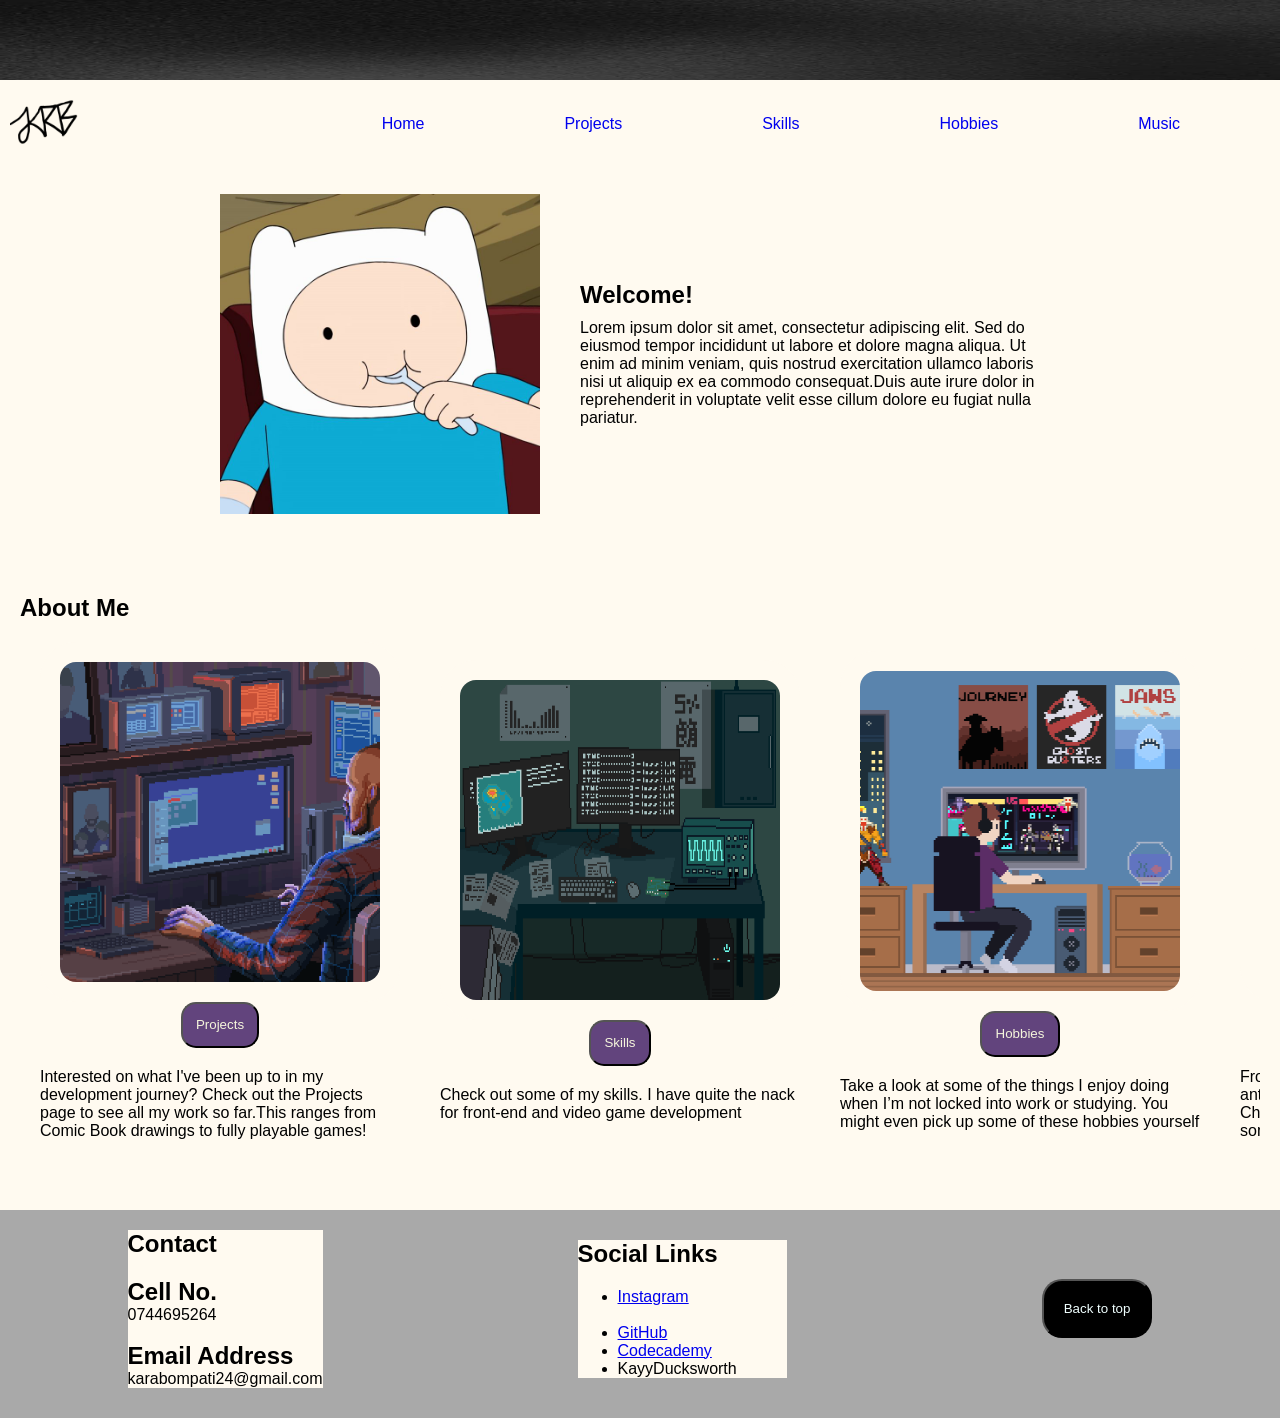
==== Html/index.html @ fedd0093 "Added Cards and hyperlinks - Added .js file for card logic for the About Me section - Added function" ====
<!DOCTYPE html>
<html lang="en">
<head>
    <meta charset="UTF-8">
    <meta name="viewport" content="width=device-width, initial-scale=1.0">
    <link rel="stylesheet" href="../CSS/style.css">
    <title>Homepage</title>
    <script src="../js/homepage.js" defer></script>
</head>

<header>
    <img src="../images/banner.jpg" alt="Header image" id="header-img"></header>
    <nav>
        <img src="../images/logo.jpg.png" alt="logo image" class="logo-img">
        <ul class="nav-list">
            <li><a href="./index.html" class="nav-link">Home</a></li>
            <li><a href="./projects.html" class="nav-link">Projects</a></li>
            <li><a href="./skills.html" class="nav-link">Skills</a></li>
            <li><a href="./hobbies.html" class="nav-link">Hobbies</a></li>
            <li><a href="./music.html" class="nav-link">Music</a></li>
        </ul>
    </nav>
</header>

<body>
    <main>
        <section class="hero-section">
            <div class="hero-content">
                <img src="../images/finn.jpg" alt="Image of website creator, Karabo Mpati" class="hero-img">
                <div class="hero-text">
                    <h1>Welcome!</h1>
                    <p>Lorem ipsum dolor sit amet, consectetur adipiscing elit. Sed do eiusmod tempor incididunt ut labore et dolore magna aliqua. Ut enim ad minim veniam, quis nostrud exercitation ullamco laboris nisi ut aliquip ex ea commodo consequat.Duis aute irure dolor in reprehenderit in voluptate velit esse cillum dolore eu fugiat nulla pariatur. 
                    </p>
                </div>
            </div>
        </section>

        <section class="about-section">
            <h1>About Me</h1>
            <div class="about-container">
                <div class="about-card">
                    <img src="../images/projects.gif" class="about-image">
                    <button type="button" class="about-button">Projects</button>
                    <p class="about-paragraph">Interested on what I've been up to in my development journey? Check out the Projects page to see all my work so far.This ranges from Comic Book drawings to fully playable games!</p>
                </div>
            </div>

        </section>
    </main>
    
</body>
<footer>
    <section class="contact-details">
        <h1>Contact</h1>
        <h2>Cell No.</h2>
        <p>0744695264</p>
        <br>
        <h2>Email Address</h2>
        <p>karabompati24@gmail.com</p>
    </section>
    <section class="social-links">
        <h1>Social Links</h1>
        <ul>
            <li><a href="https://www.instagram.com/">Instagram</a></li>
            <br>
            <li><a href="https://www.instagram.com/">GitHub</a></li>
            <li><a href="https://www.instagram.com/">Codecademy</a></li>
            <li>KayyDucksworth</li>

        </ul>
        
    </section>
    <button type="button" class="back-button">Back to top</button>
    
    
</footer>
</html>
---- CSS/style.css ----
*{
    font-family: Helvetica, Arial, sans-serif;
    margin: auto;
    padding: auto;
    background-color:floralwhite;
    
}
#header-img{
    width: 100%;
    height: 5rem;
    margin: 0;
    padding: 0px;
}

.logo-img{
    max-width: 5rem;
    padding: 0;
    margin: 10px;
}

nav{
    display: flex;
    justify-content: space-between;
    padding-bottom: 30px;
    
}

.nav-list{
    list-style: none;
    display: flex;
    justify-content: flex-end;
    margin-right: 40px;
    gap: 70px;
    max-width: 1rem;
}

li{
    padding-right: 50px;
    /*border-right: 1px solid black;*/
   
}

.hero-img{
    max-width: 20em;
}

.hero-section{
    display: flex;
    justify-content: center;
    align-items: center;
    padding-bottom: 60px;
}

.hero-content {
    display: flex;
    align-items: center;
    gap: 40px; 
    max-width: 100%;
}

.hero-text {
    display: flex;
    flex-direction: column;
    gap: 10px;
}

.hero-text h1{
    margin: 0;
}

p{
    max-width: 30em;
}

footer{
    display: flex;
    background-color: darkgray;
    width: 100%;
    padding-top: 20px;
    padding-bottom: 30px;

}

.back-button{
    border-radius: 20px;
    padding: 20px;
    background-color: black;
    color: azure;
}

.about-card{
    display: flex;
    flex-direction: column;
    padding: 20px;

}

.about-image{
    padding: 20px;
    width: 20em;
    height: 20em;
    border-radius: 10%;
}

.about-button{
    background-color: rgb(98, 68, 125);
    color: beige;
    padding: 1em;
    border-radius: 15px;
    margin-bottom: 20px;
    
}
.about-container{
    display: flex;
    justify-content: space-between;
    padding-bottom: 30px;
    overflow-x: auto;
    
}

.about-section{
    padding: 20px;
}

footer h1{
    padding-bottom: 20px;
}

.nav-link:hover{
    background-color: #89cff0;
    transition: background-color 0.3s ease;
    color: azure;
}

.nav-link{
    padding: 20px 10px 20px 10px;
    border-radius: 13px;
    text-decoration: none;
}
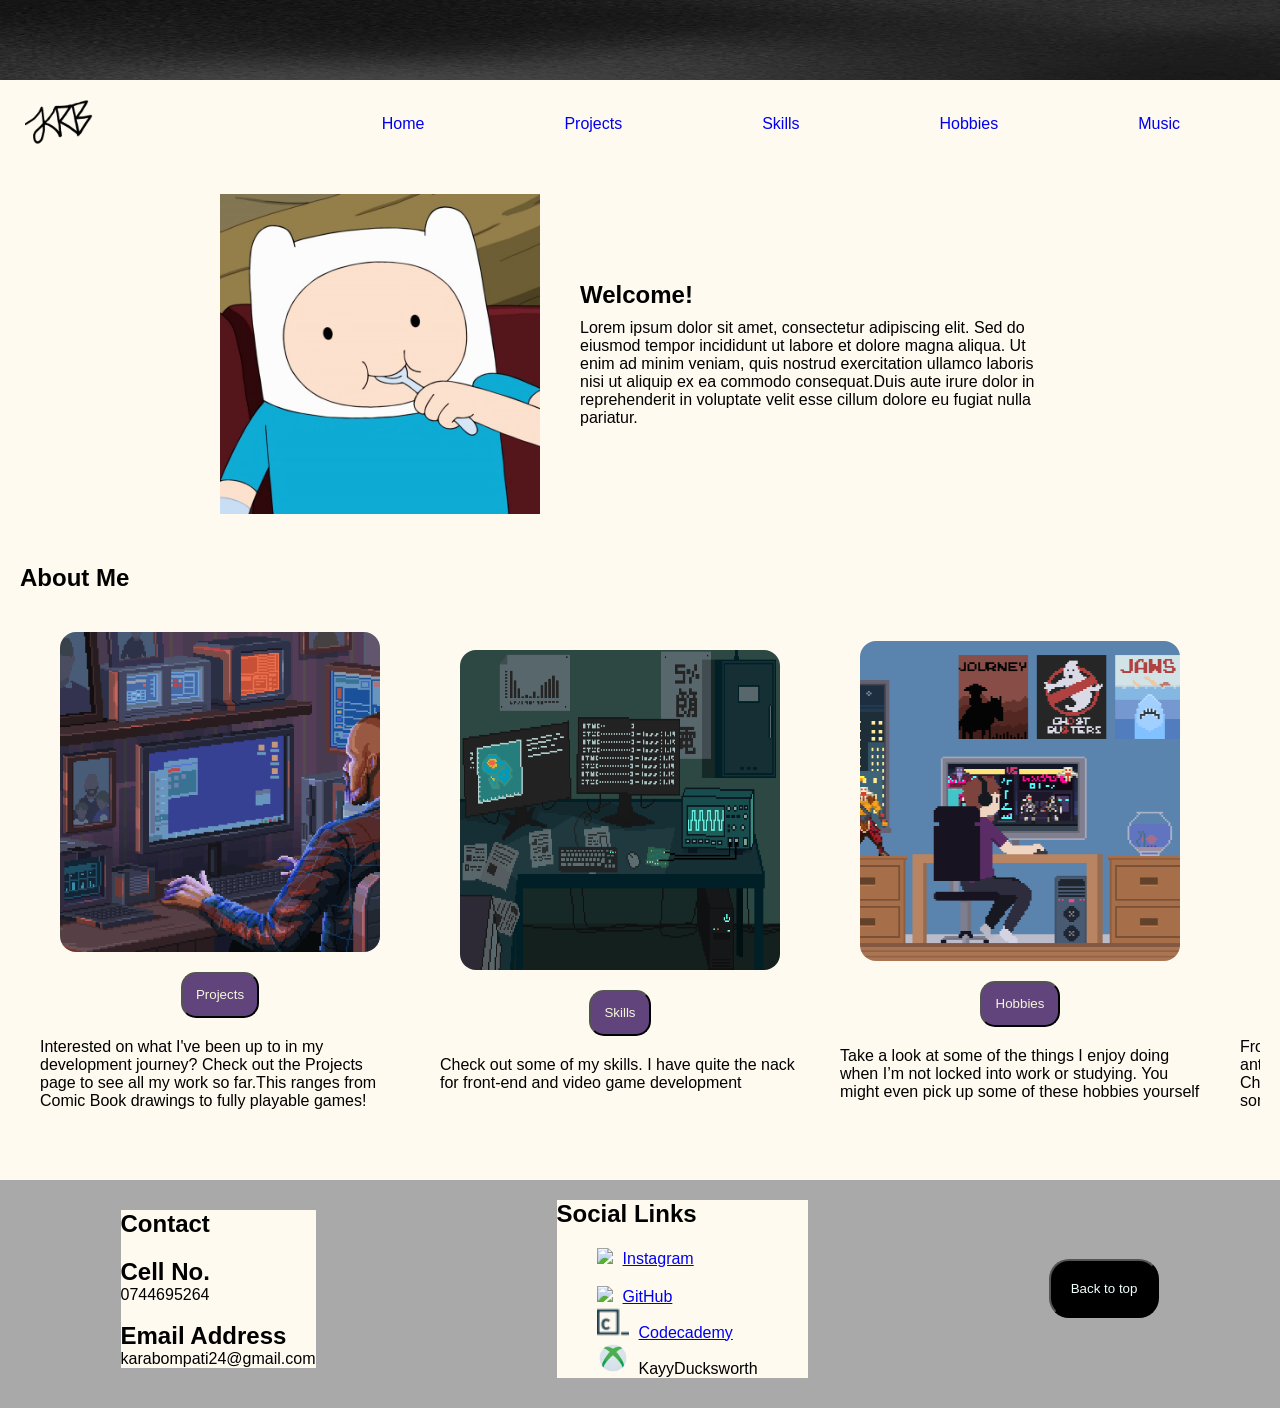
==== commit 4a6182a8: "Addition of projects page - Started working on Projects page - Implemented dropdown sections for var" ====
--- a/Html/index.html
+++ b/Html/index.html
@@ -24,7 +24,7 @@
 
 <body>
     <main>
-        <section class="hero-section">
+        <section class="projects-hero-section">
             <div class="hero-content">
                 <img src="../images/finn.jpg" alt="Image of website creator, Karabo Mpati" class="hero-img">
                 <div class="hero-text">
@@ -61,11 +61,11 @@
     <section class="social-links">
         <h1>Social Links</h1>
         <ul>
-            <li><a href="https://www.instagram.com/">Instagram</a></li>
+            <li><a href="https://www.instagram.com/"><img src="../images/instagram.png">Instagram</a></li>
             <br>
-            <li><a href="https://www.instagram.com/">GitHub</a></li>
-            <li><a href="https://www.instagram.com/">Codecademy</a></li>
-            <li>KayyDucksworth</li>
+            <li><a href="https://www.instagram.com/"><img src="../images/github.png">GitHub</a></li>
+            <li><a href="https://www.instagram.com/"><img src="../images/codecademy.png">Codecademy</a></li>
+            <li><img src="../images/xbox.png">KayyDucksworth</li>
 
         </ul>
         
--- a/CSS/style.css
+++ b/CSS/style.css
@@ -16,6 +16,7 @@
     max-width: 5rem;
     padding: 0;
     margin: 10px;
+    padding-left: 15px;
 }
 
 nav{
@@ -136,4 +137,29 @@
     padding: 20px 10px 20px 10px;
     border-radius: 13px;
     text-decoration: none;
+}
+
+.projects-hero-section{
+    display: flex;
+    flex-direction: column;
+    gap: 16px;
+   margin-bottom: 30px;
+}
+
+footer li{
+    list-style: none;
+}
+
+.social-links img {
+    width: 2em;
+    max-height: 10em;
+    padding-right: 10px;
+    margin:0;
+}
+
+social-links p{
+    width: 2em;
+    max-height: 10em;
+    padding-left: 30px;
+    margin:0;
 }
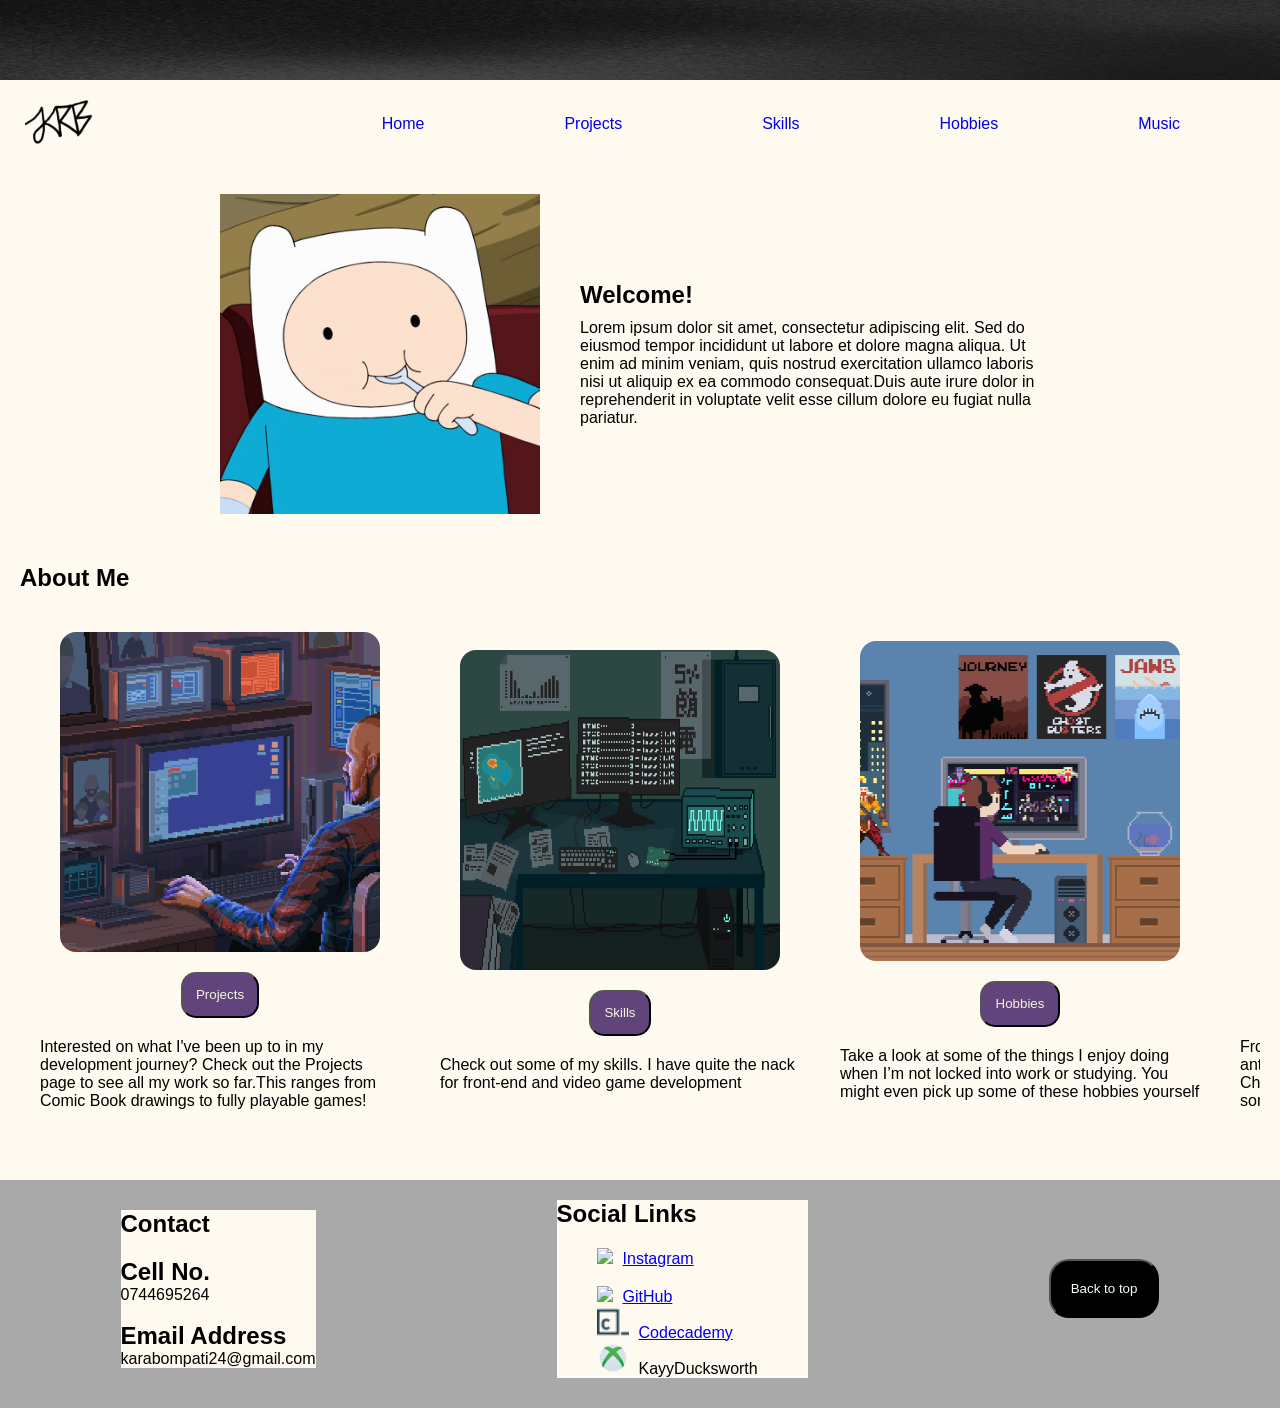
==== commit 6b0afc76: "JavaScript logic for dropdown menus - Implemented JavaScript functions to create cards for informati" ====
--- a/Html/index.html
+++ b/Html/index.html
@@ -61,10 +61,10 @@
     <section class="social-links">
         <h1>Social Links</h1>
         <ul>
-            <li><a href="https://www.instagram.com/"><img src="../images/instagram.png">Instagram</a></li>
+            <li><a href="https://www.instagram.com/" target="_blank"><img src="../images/instagram.png">Instagram</a></li>
             <br>
-            <li><a href="https://www.instagram.com/"><img src="../images/github.png">GitHub</a></li>
-            <li><a href="https://www.instagram.com/"><img src="../images/codecademy.png">Codecademy</a></li>
+            <li><a href="https://www.instagram.com/" target="_blank"><img src="../images/github.png">GitHub</a></li>
+            <li><a href="https://www.instagram.com/" target="_blank"><img src="../images/codecademy.png">Codecademy</a></li>
             <li><img src="../images/xbox.png">KayyDucksworth</li>
 
         </ul>
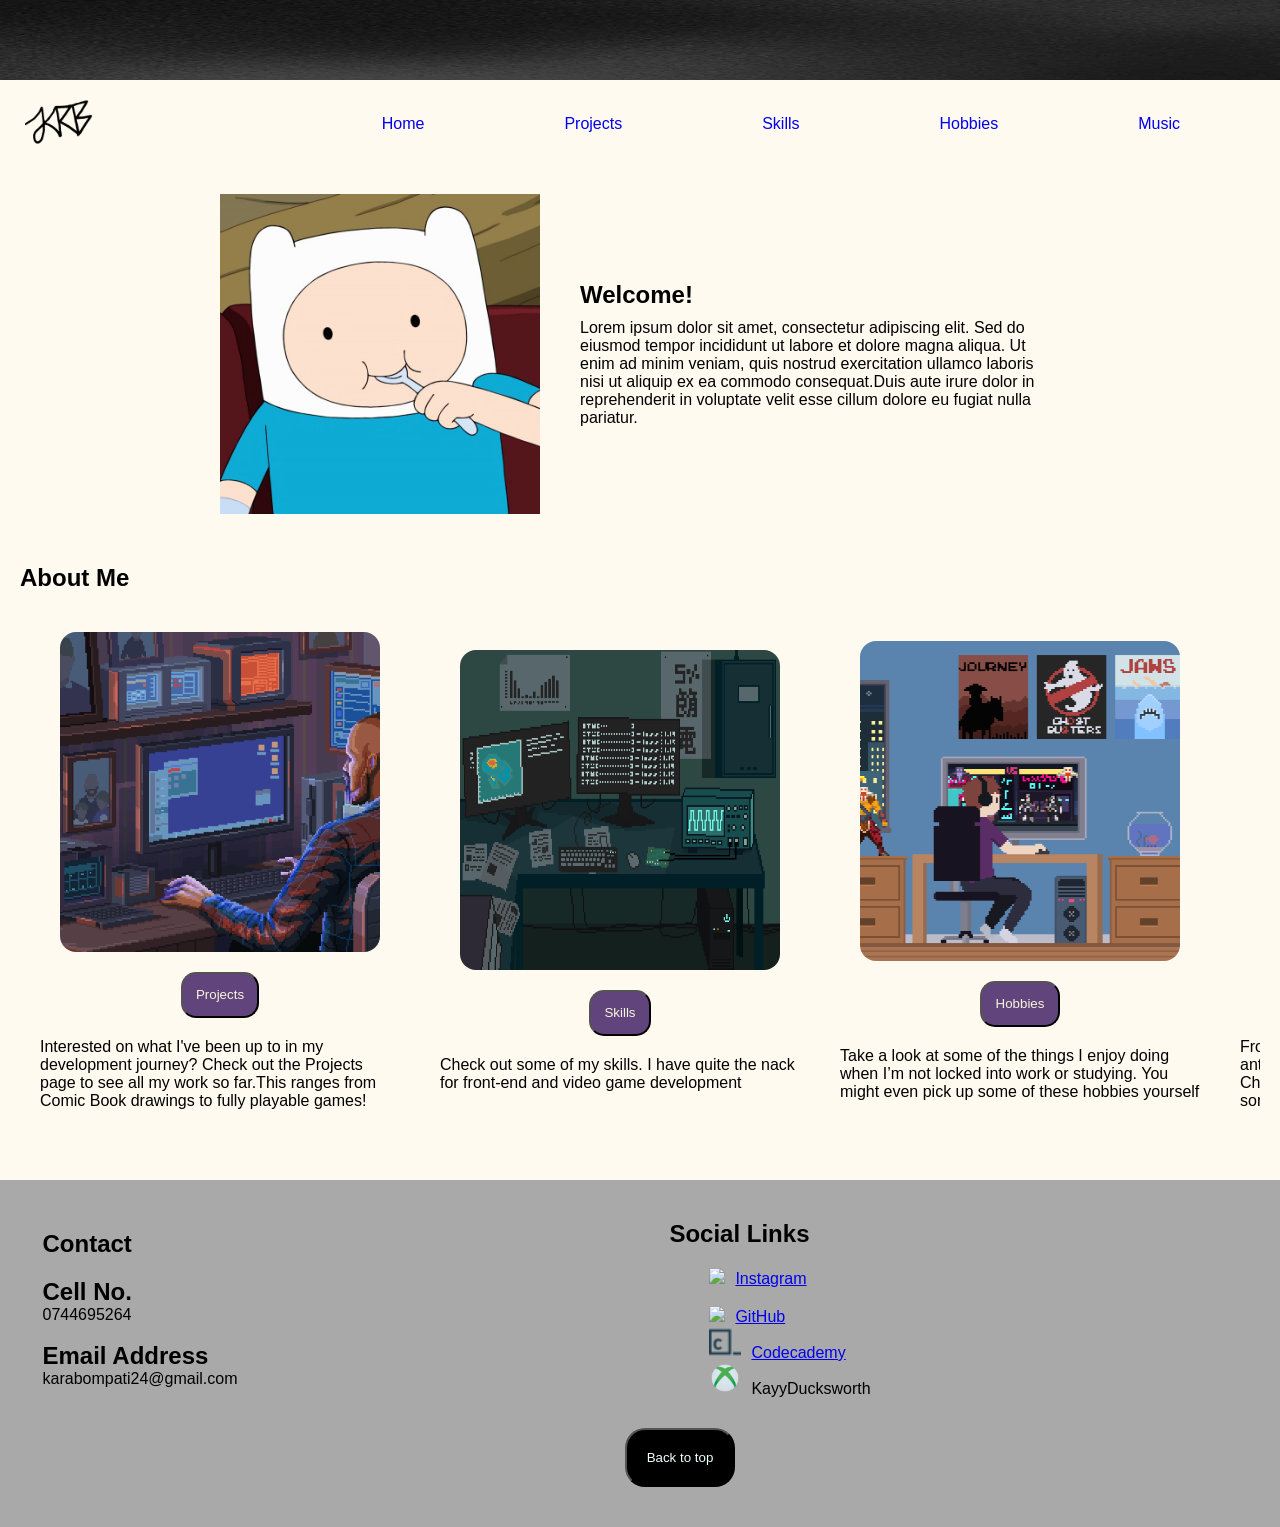
==== commit 6277b70f: "Image file input + Footer fix - Added file input for the Plus image on the Music Page - Fixed positi" ====
--- a/Html/index.html
+++ b/Html/index.html
@@ -73,5 +73,4 @@
     <button type="button" class="back-button">Back to top</button>
     
     
-</footer>
-</html>+</footer>
--- a/CSS/style.css
+++ b/CSS/style.css
@@ -2,9 +2,14 @@
     font-family: Helvetica, Arial, sans-serif;
     margin: auto;
     padding: auto;
-    background-color:floralwhite;
-    
+
 }
+
+body
+{
+background-color:floralwhite;
+}
+
 #header-img{
     width: 100%;
     height: 5rem;
@@ -41,6 +46,20 @@
    
 }
 
+.nav-link:hover{
+    background-color: #89cff0;
+    transition: background-color 0.3s ease;
+    color: azure;
+}
+
+.nav-link{
+    padding: 20px 10px 20px 10px;
+    border-radius: 13px;
+    text-decoration: none;
+}
+
+/* MAIN SECTION */
+
 .hero-img{
     max-width: 20em;
 }
@@ -71,22 +90,6 @@
 
 p{
     max-width: 30em;
-}
-
-footer{
-    display: flex;
-    background-color: darkgray;
-    width: 100%;
-    padding-top: 20px;
-    padding-bottom: 30px;
-
-}
-
-.back-button{
-    border-radius: 20px;
-    padding: 20px;
-    background-color: black;
-    color: azure;
 }
 
 .about-card{
@@ -127,17 +130,6 @@
     padding-bottom: 20px;
 }
 
-.nav-link:hover{
-    background-color: #89cff0;
-    transition: background-color 0.3s ease;
-    color: azure;
-}
-
-.nav-link{
-    padding: 20px 10px 20px 10px;
-    border-radius: 13px;
-    text-decoration: none;
-}
 
 .projects-hero-section{
     display: flex;
@@ -145,6 +137,33 @@
     gap: 16px;
    margin-bottom: 30px;
 }
+
+/* FOOTER SECTION */
+
+footer{
+   display: grid;
+    grid-template-columns: 200px 1fr;
+    grid-template-rows: auto;
+    grid-template-areas: 
+    "info info"
+    "back-button back-button";
+    
+    background-color: darkgray;
+    width: 100%;
+    padding: 40px;
+
+    gap: 30px;
+
+}
+
+.back-button{
+    border-radius: 20px;
+    padding: 20px;
+    background-color: black;
+    color: azure;
+    grid-area: back-button;
+}
+
 
 footer li{
     list-style: none;
@@ -157,9 +176,10 @@
     margin:0;
 }
 
-social-links p{
+.social-links p{
     width: 2em;
     max-height: 10em;
     padding-left: 30px;
     margin:0;
-}+}
+
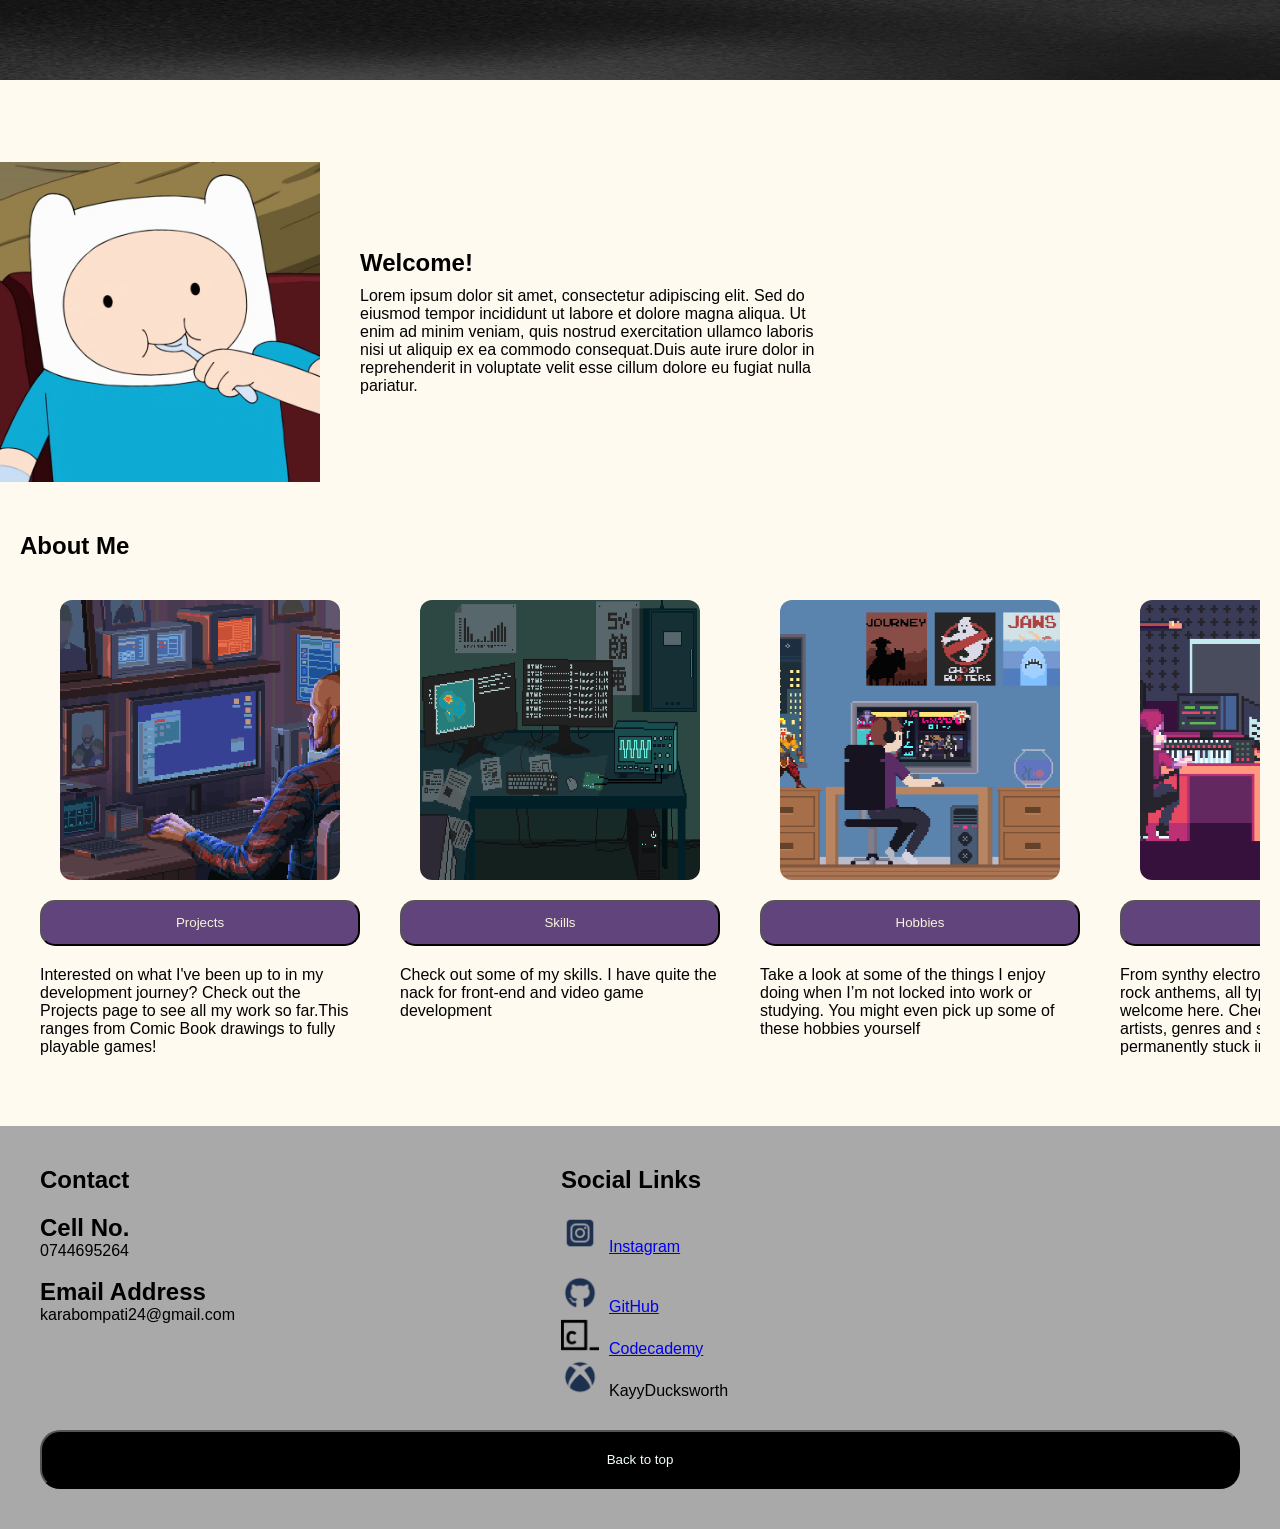
==== commit d509b04c: "Element positioning for Tablet screen" ====
--- a/Html/index.html
+++ b/Html/index.html
@@ -9,9 +9,36 @@
 </head>
 
 <header>
-    <img src="../images/banner.jpg" alt="Header image" id="header-img"></header>
-    <nav>
-        <img src="../images/logo.jpg.png" alt="logo image" class="logo-img">
+    <img src="../images/banner.jpg" alt="Header image" id="header-img">
+
+    <div class="off-screen-menu">
+
+        <div class="close-menu-btn">
+           <img src="../images/close.png" alt="Button to close burger menu">
+        </div>
+
+        <ul>
+        <li>Home</li>
+        <li>Projects</li>
+        <li>Skills</li>
+        <li>Hobbies</li>
+        <li>Music</li>
+        </ul>
+
+
+    </div>
+
+    <nav >
+        <div class="ham-menu">
+            <span></span>
+            <span></span>
+            <span></span>
+        </div>
+       
+    </nav>
+
+    <nav class="static-nav">
+        
         <ul class="nav-list">
             <li><a href="./index.html" class="nav-link">Home</a></li>
             <li><a href="./projects.html" class="nav-link">Projects</a></li>
@@ -20,6 +47,7 @@
             <li><a href="./music.html" class="nav-link">Music</a></li>
         </ul>
     </nav>
+    
 </header>
 
 <body>
@@ -73,4 +101,5 @@
     <button type="button" class="back-button">Back to top</button>
     
     
-</footer>+</footer>
+</html>
--- a/CSS/style.css
+++ b/CSS/style.css
@@ -1,7 +1,8 @@
 *{
     font-family: Helvetica, Arial, sans-serif;
-    margin: auto;
-    padding: auto;
+    margin: 0;
+    padding: 0;
+    box-sizing: border-box;
 
 }
 
@@ -57,6 +58,80 @@
     border-radius: 13px;
     text-decoration: none;
 }
+
+
+.off-screen-menu{
+    background-color: black;
+    color: aliceblue;
+    height: 100vh;
+    width: 100%;
+    max-width: 450px;
+    position: fixed;
+    top: 0;
+    left: -450px;
+    display: flex;
+    flex-direction: column;
+
+    justify-content: center;
+    align-items: flex-start;
+    text-align: left;;
+   
+
+    transition: .3s ease;
+    z-index: 1000;
+    overflow-y: auto;
+
+}
+
+.off-screen-menu ul{
+    list-style: none;
+    display: flex;
+    flex-direction: column; 
+    gap: 5em;
+    padding-left: 2em;
+}
+
+.off-screen-menu li{
+    font-weight: 700;
+    font-size: 3em;    
+}
+
+.off-screen-menu.active{
+left: 0;
+
+}
+
+.ham-menu{
+    display: none;
+    height: 50px;
+    width: 50px;
+    position: relative;
+    margin-left: 10px;
+    margin-top: 5px;
+}
+
+.ham-menu:hover{
+cursor: pointer;
+}
+
+.ham-menu span{
+    display: block;
+    width: 100%;
+    height: 5px;
+    background-color: blueviolet;
+    margin: 8px 0;
+    border-radius: 10%;
+}
+
+
+.close-menu-btn{
+    position: relative;
+    bottom: 1%;
+    left: 7%;    
+    background: firebrick;
+    cursor: pointer;
+}
+
 
 /* MAIN SECTION */
 
@@ -145,9 +220,8 @@
     grid-template-columns: 200px 1fr;
     grid-template-rows: auto;
     grid-template-areas: 
-    "info info"
+    "contact links"
     "back-button back-button";
-    
     background-color: darkgray;
     width: 100%;
     padding: 40px;
@@ -155,6 +229,7 @@
     gap: 30px;
 
 }
+
 
 .back-button{
     border-radius: 20px;
@@ -169,11 +244,21 @@
     list-style: none;
 }
 
+.contact-details
+{
+    grid-area: contact;
+}
+.social-links{
+    grid-area: links;
+    margin-left: 30%;
+}
+
 .social-links img {
-    width: 2em;
+    width: 3em;
     max-height: 10em;
     padding-right: 10px;
     margin:0;
+    
 }
 
 .social-links p{
@@ -183,3 +268,42 @@
     margin:0;
 }
 
+
+
+
+@media (min-device-width : 768px) 
+and (max-device-width : 1024px) 
+{
+    .static-nav
+    {
+        display: none;
+    }
+
+    .ham-menu
+    {
+        display: unset;
+    }
+
+
+    .hero-img
+    {
+    width: 15em;
+    margin-left: 20px;
+    }
+
+
+    .hero-content 
+    {
+    display: flex;
+    align-items: center;
+    gap: 40px; 
+    max-width: 90%;
+    }
+
+
+
+
+}
+
+
+
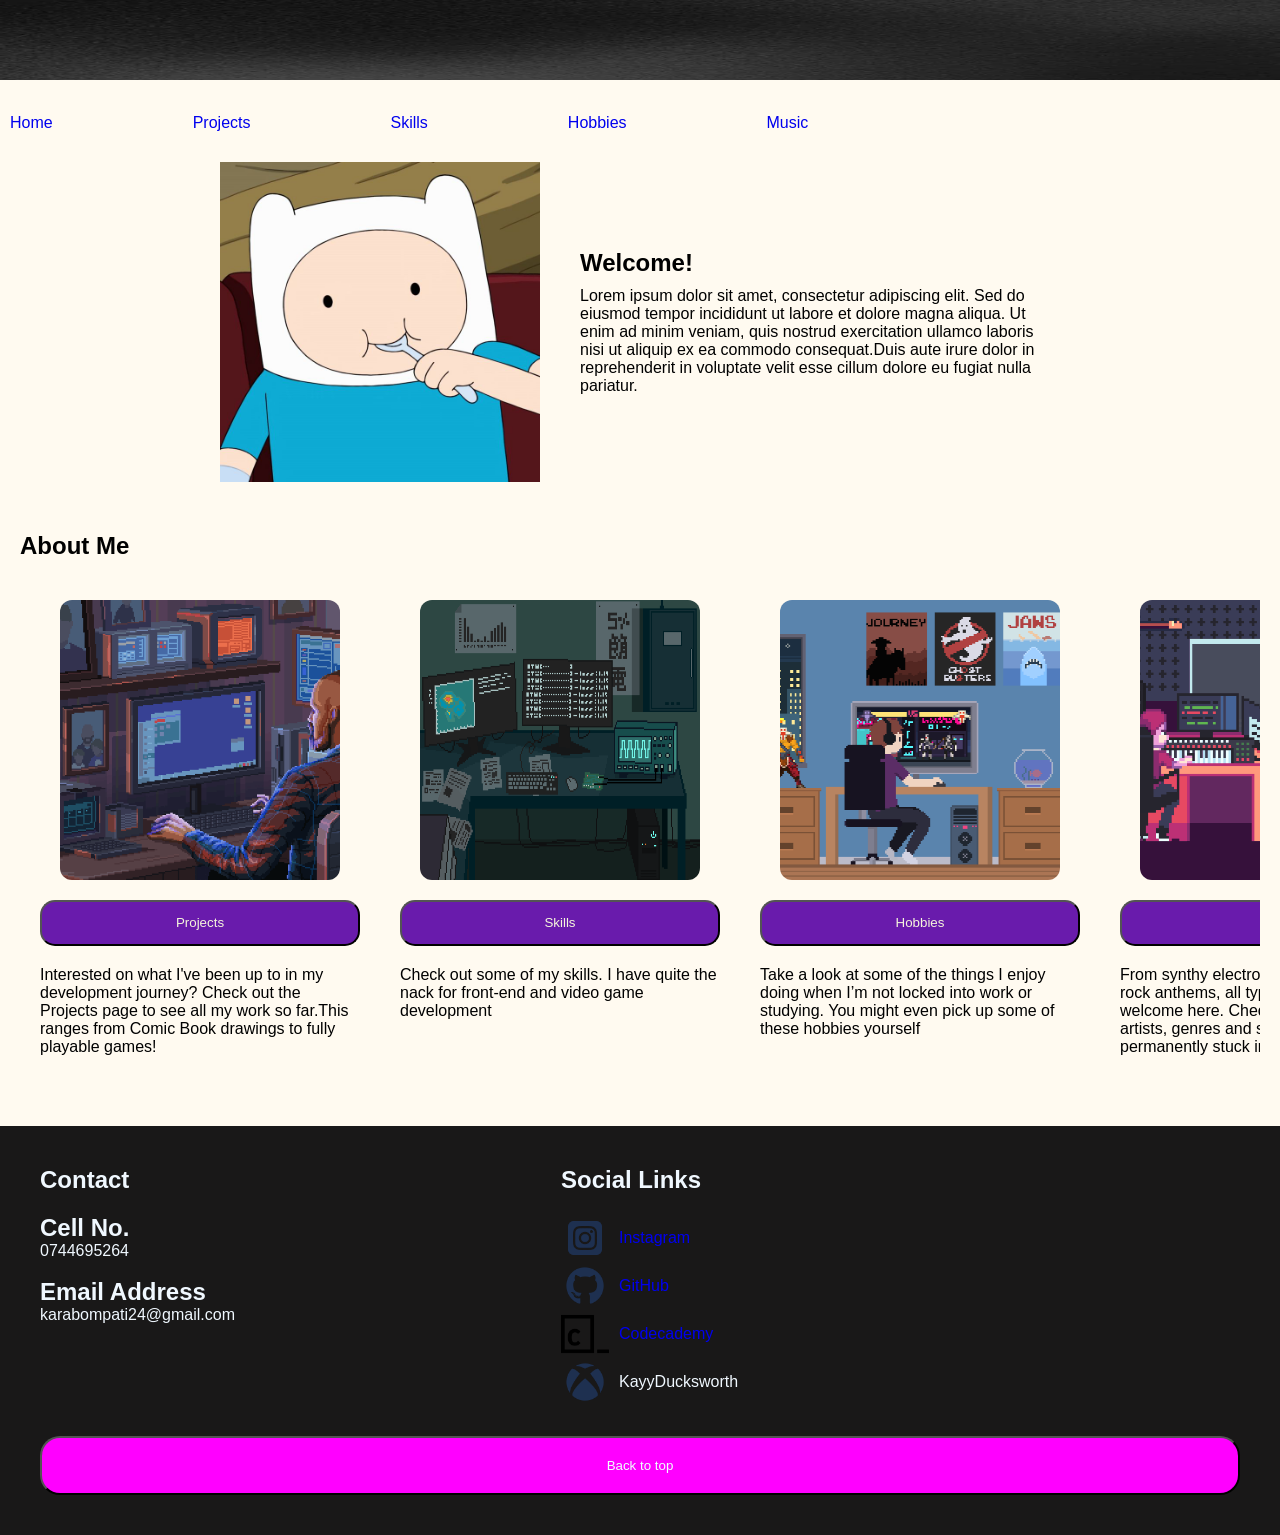
==== commit 2275f77f: "Mobile + Tablet screen size fixes for Pages" ====
--- a/Html/index.html
+++ b/Html/index.html
@@ -52,7 +52,7 @@
 
 <body>
     <main>
-        <section class="projects-hero-section">
+        <section id="index-hero-section">
             <div class="hero-content">
                 <img src="../images/finn.jpg" alt="Image of website creator, Karabo Mpati" class="hero-img">
                 <div class="hero-text">
@@ -68,7 +68,7 @@
             <div class="about-container">
                 <div class="about-card">
                     <img src="../images/projects.gif" class="about-image">
-                    <button type="button" class="about-button">Projects</button>
+                    <button type="button" class="about-button" data-location="projects.html">Projects</button>
                     <p class="about-paragraph">Interested on what I've been up to in my development journey? Check out the Projects page to see all my work so far.This ranges from Comic Book drawings to fully playable games!</p>
                 </div>
             </div>
@@ -90,15 +90,14 @@
         <h1>Social Links</h1>
         <ul>
             <li><a href="https://www.instagram.com/" target="_blank"><img src="../images/instagram.png">Instagram</a></li>
-            <br>
             <li><a href="https://www.instagram.com/" target="_blank"><img src="../images/github.png">GitHub</a></li>
             <li><a href="https://www.instagram.com/" target="_blank"><img src="../images/codecademy.png">Codecademy</a></li>
-            <li><img src="../images/xbox.png">KayyDucksworth</li>
+            <li class="xbox-tag"><img src="../images/xbox.png">KayyDucksworth</li>
 
         </ul>
         
     </section>
-    <button type="button" class="back-button">Back to top</button>
+    <button type="button" class="back-button" data-location="#index-hero-section">Back to top</button>
     
     
 </footer>
--- a/CSS/style.css
+++ b/CSS/style.css
@@ -38,8 +38,9 @@
     justify-content: flex-end;
     margin-right: 40px;
     gap: 70px;
-    max-width: 1rem;
-}
+    
+}
+
 
 li{
     padding-right: 50px;
@@ -58,6 +59,8 @@
     border-radius: 13px;
     text-decoration: none;
 }
+
+
 
 
 .off-screen-menu{
@@ -181,14 +184,36 @@
     border-radius: 10%;
 }
 
+.about-image:hover{
+
+    transition: transform 0.1s ease;
+    transform: scale(1.009);
+}
+
 .about-button{
-    background-color: rgb(98, 68, 125);
+    background-color: rgb(105, 27, 172);
     color: beige;
     padding: 1em;
     border-radius: 15px;
-    margin-bottom: 20px;
-    
-}
+    margin-bottom: 20px; 
+}
+
+
+.about-button:hover
+{
+    cursor: pointer;
+    background-color: #edf2f5;
+    transition: background-color 0.4s ease;
+    color: azure;
+    border-color: rgb(105, 27, 172);
+    color: rgb(105, 27, 172);
+
+    transition: transform 0.1s ease;
+    transform: scale(1.009);
+
+    border-width: 5px;
+}
+
 .about-container{
     display: flex;
     justify-content: space-between;
@@ -205,12 +230,12 @@
     padding-bottom: 20px;
 }
 
-
-.projects-hero-section{
+#index-hero-section{
     display: flex;
     flex-direction: column;
+    align-items: center;
     gap: 16px;
-   margin-bottom: 30px;
+     margin-bottom: 30px;
 }
 
 /* FOOTER SECTION */
@@ -222,10 +247,10 @@
     grid-template-areas: 
     "contact links"
     "back-button back-button";
-    background-color: darkgray;
+    background-color: rgb(25, 24, 24);
     width: 100%;
     padding: 40px;
-
+    color:aliceblue;
     gap: 30px;
 
 }
@@ -234,10 +259,26 @@
 .back-button{
     border-radius: 20px;
     padding: 20px;
-    background-color: black;
+    background-color: #FF00FF;
     color: azure;
     grid-area: back-button;
 }
+
+
+.back-button:hover{
+    cursor: pointer;
+    background-color: #edf2f5;
+    transition: background-color 0.4s ease;
+    color: azure;
+    border-color: #FF00FF;
+    color: #FF00FF;
+
+    transition: transform 0.6s ease;
+    transform: scale(1.009);
+
+     border-width: 5px;
+}
+
 
 
 footer li{
@@ -248,6 +289,7 @@
 {
     grid-area: contact;
 }
+
 .social-links{
     grid-area: links;
     margin-left: 30%;
@@ -256,9 +298,8 @@
 .social-links img {
     width: 3em;
     max-height: 10em;
-    padding-right: 10px;
+    padding-right: 0px;
     margin:0;
-    
 }
 
 .social-links p{
@@ -268,11 +309,23 @@
     margin:0;
 }
 
-
-
-
-@media (min-device-width : 768px) 
-and (max-device-width : 1024px) 
+.social-links a{
+    display: flex;
+    align-items: center;
+    gap: 10px;
+    text-decoration: none;
+}
+
+
+.xbox-tag{
+    display: flex;
+    align-items: center;
+    gap: 10px;
+}
+
+
+
+@media (max-device-width : 1024px) 
 {
     .static-nav
     {
@@ -307,3 +360,51 @@
 
 
 
+@media (max-device-width : 768px) 
+{
+
+    .hero-content {
+    display: flex;
+    flex-direction: column;
+    align-items: center;
+    gap: 40px; 
+    max-width: 80%;
+}
+
+    footer{
+    display: grid;
+    grid-template-columns: 100px 1fr;
+    grid-template-rows: auto;
+    grid-template-areas: 
+    "contact links"
+    "back-button back-button";
+    background-color: rgb(25, 24, 24);
+    width: 100%;
+    padding: 40px;
+    color:aliceblue;
+    gap: 10px;
+
+}
+
+
+.contact-details
+{   
+    font-size: small;
+    grid-area: contact;
+}
+
+.xbox-tag{
+    display: flex;
+    align-items: center;
+    gap: 10px;
+    font-size: 14.5px;
+}
+
+
+
+
+
+}
+
+
+
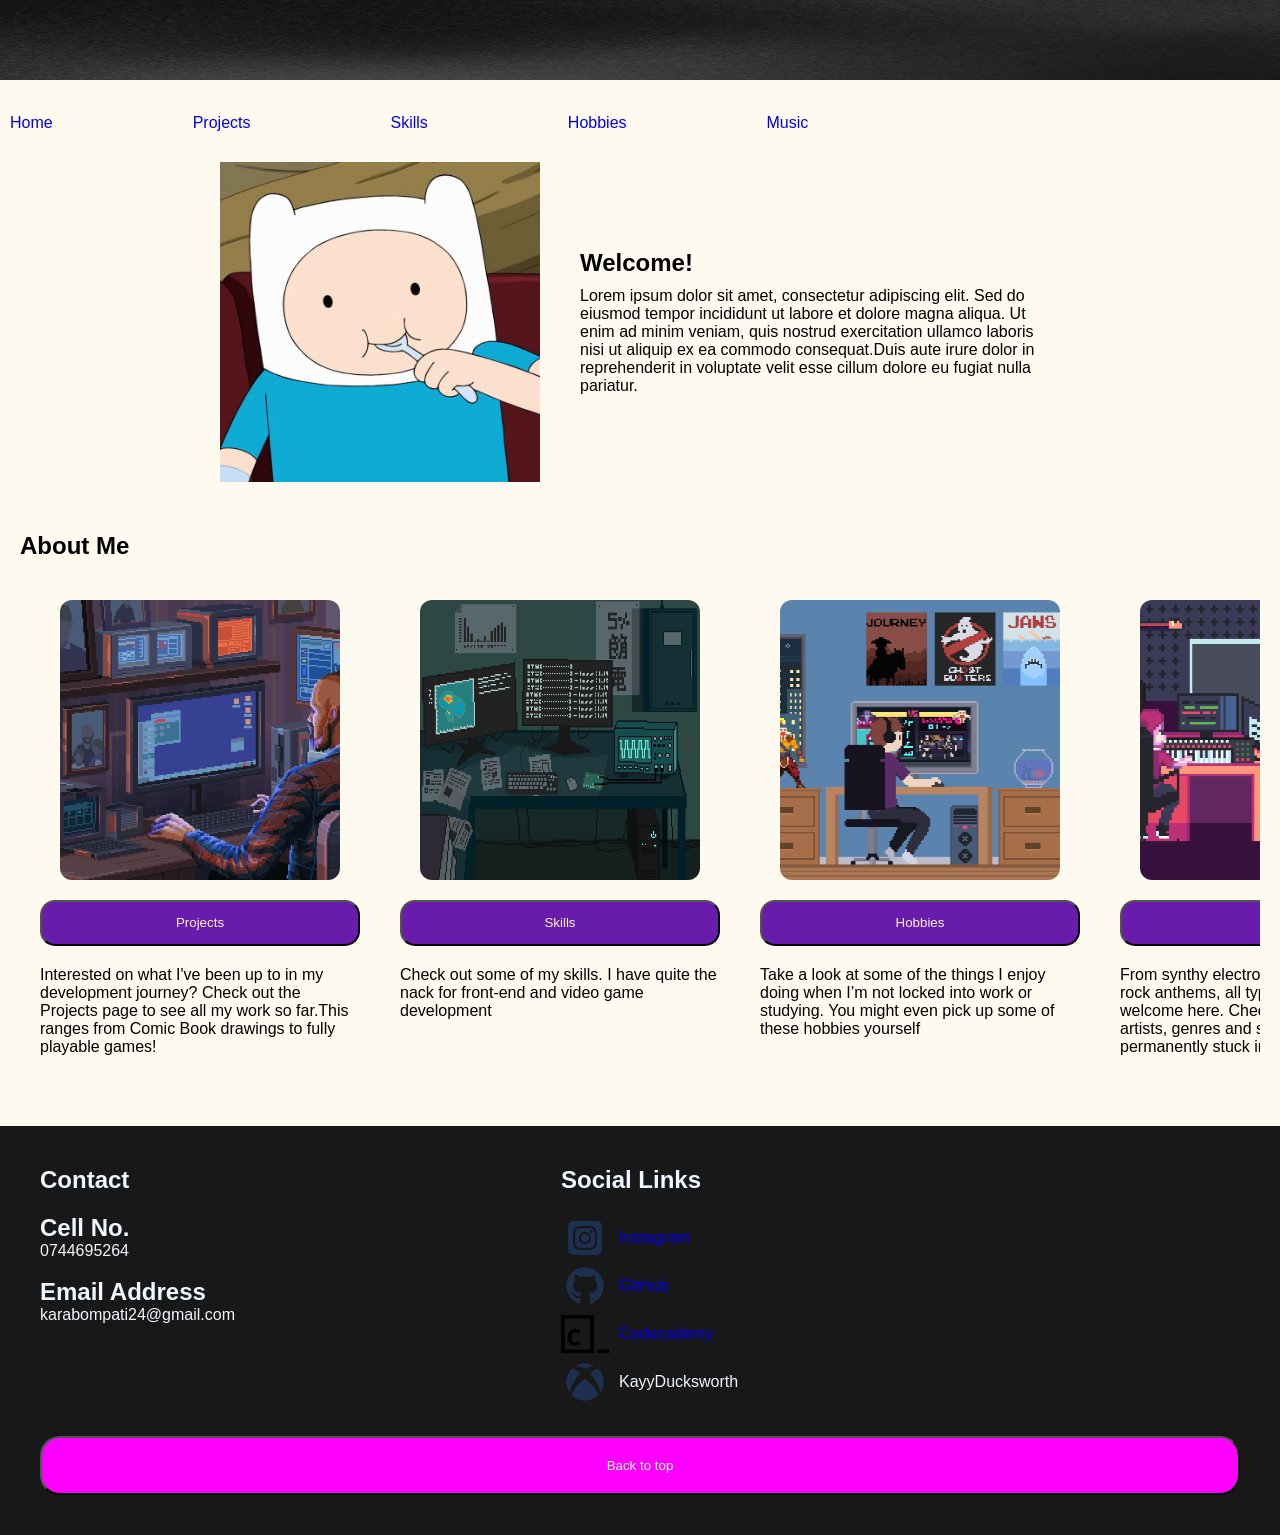
==== commit 9fdcc882: "Music page screen changes + Burger Menu fix - Changed positions and sizes of various elements for th" ====
--- a/Html/index.html
+++ b/Html/index.html
@@ -18,11 +18,11 @@
         </div>
 
         <ul>
-        <li>Home</li>
-        <li>Projects</li>
-        <li>Skills</li>
-        <li>Hobbies</li>
-        <li>Music</li>
+            <li><a href="./index.html" class="nav-link">Home</a></li>
+            <li><a href="./projects.html" class="nav-link">Projects</a></li>
+            <li><a href="./skills.html" class="nav-link">Skills</a></li>
+            <li><a href="./hobbies.html" class="nav-link">Hobbies</a></li>
+            <li><a href="./music.html" class="nav-link">Music</a></li>
         </ul>
 
 
--- a/CSS/style.css
+++ b/CSS/style.css
@@ -3,6 +3,7 @@
     margin: 0;
     padding: 0;
     box-sizing: border-box;
+    scroll-behavior: smooth;
 
 }
 
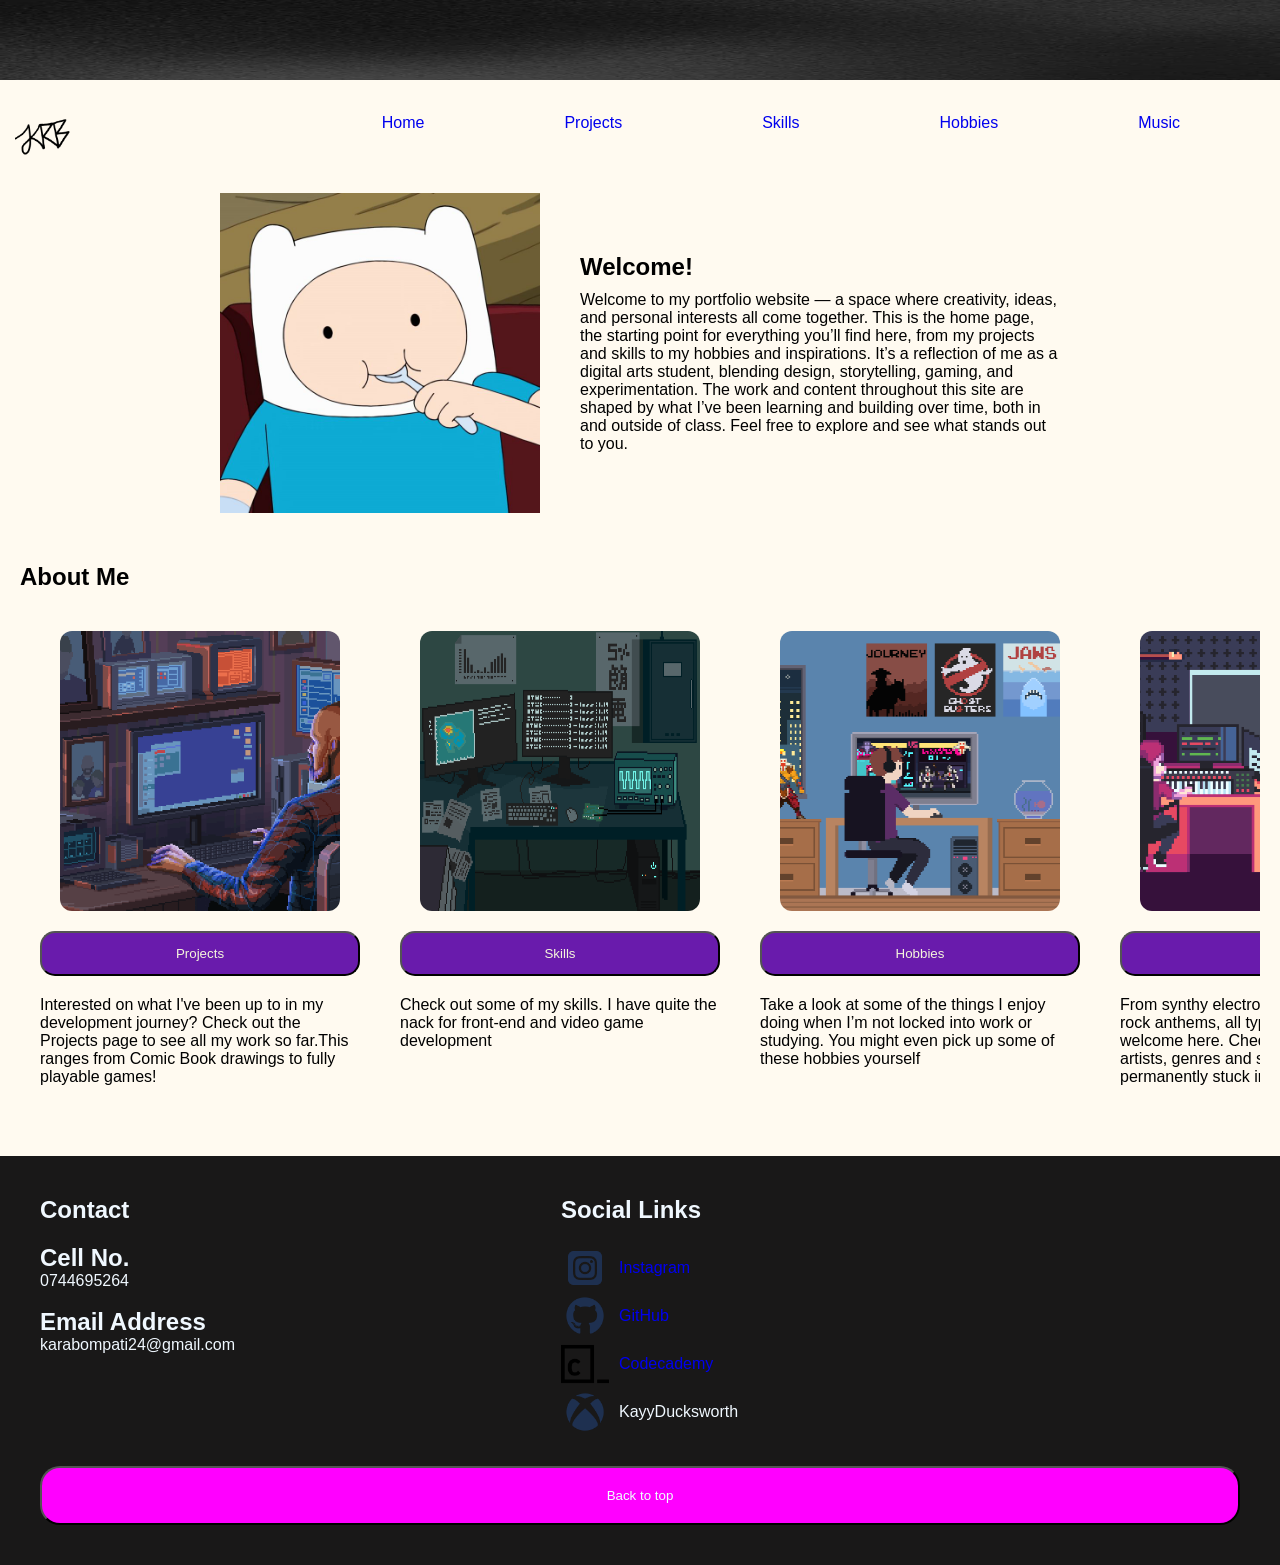
==== commit 364de18f: "Music page proportions + Hyperlink fixes - Changed element positioning for music page and various pa" ====
--- a/Html/index.html
+++ b/Html/index.html
@@ -5,6 +5,7 @@
     <meta name="viewport" content="width=device-width, initial-scale=1.0">
     <link rel="stylesheet" href="../CSS/style.css">
     <title>Homepage</title>
+     <link rel="icon" type="image/png" href="../images/Favicons/home.png">
     <script src="../js/homepage.js" defer></script>
 </head>
 
@@ -30,14 +31,18 @@
 
     <nav >
         <div class="ham-menu">
+    
             <span></span>
             <span></span>
             <span></span>
+    
         </div>
        
     </nav>
 
     <nav class="static-nav">
+
+        <img src="../images/logo.jpg.png" alt="logo image" class="logo-img">
         
         <ul class="nav-list">
             <li><a href="./index.html" class="nav-link">Home</a></li>
@@ -57,8 +62,12 @@
                 <img src="../images/finn.jpg" alt="Image of website creator, Karabo Mpati" class="hero-img">
                 <div class="hero-text">
                     <h1>Welcome!</h1>
-                    <p>Lorem ipsum dolor sit amet, consectetur adipiscing elit. Sed do eiusmod tempor incididunt ut labore et dolore magna aliqua. Ut enim ad minim veniam, quis nostrud exercitation ullamco laboris nisi ut aliquip ex ea commodo consequat.Duis aute irure dolor in reprehenderit in voluptate velit esse cillum dolore eu fugiat nulla pariatur. 
-                    </p>
+                    <p>Welcome to my portfolio website — a space where creativity, ideas, and personal interests all come together. This is the home page, the starting point for everything you’ll find here, from my projects and skills to my hobbies and inspirations.
+
+                        It’s a reflection of me as a digital arts student, blending design, storytelling, gaming, and experimentation. The work and content throughout this site are shaped by what I’ve been learning and building over time, both in and outside of class.
+
+                        Feel free to explore and see what stands out to you.
+</p>
                 </div>
             </div>
         </section>
@@ -89,10 +98,11 @@
     <section class="social-links">
         <h1>Social Links</h1>
         <ul>
-            <li><a href="https://www.instagram.com/" target="_blank"><img src="../images/instagram.png">Instagram</a></li>
-            <li><a href="https://www.instagram.com/" target="_blank"><img src="../images/github.png">GitHub</a></li>
-            <li><a href="https://www.instagram.com/" target="_blank"><img src="../images/codecademy.png">Codecademy</a></li>
+            <li><a href="https://www.instagram.com/k4ybeee_?igsh=MXZ1bHhzYnp4dDliZA%3D%3D&utm_source=qr" target="_blank"><img src="../images/instagram.png">Instagram</a></li>
+            <li><a href="https://github.com/Karabs2006" target="_blank"><img src="../images/github.png">GitHub</a></li>
+            <li><a href="https://www.codecademy.com/profiles/kayy_" target="_blank"><img src="../images/codecademy.png">Codecademy</a></li>
             <li class="xbox-tag"><img src="../images/xbox.png">KayyDucksworth</li>
+
 
         </ul>
         
--- a/CSS/style.css
+++ b/CSS/style.css
@@ -22,8 +22,14 @@
 .logo-img{
     max-width: 5rem;
     padding: 0;
-    margin: 10px;
+    
     padding-left: 15px;
+}
+
+.logo-img:hover{
+    cursor: pointer;
+    transition: transform 0.3s ease;
+    transform: scale(1.2);
 }
 
 nav{
@@ -50,7 +56,7 @@
 }
 
 .nav-link:hover{
-    background-color: #89cff0;
+    background-color: #42819f;
     transition: background-color 0.3s ease;
     color: azure;
 }
@@ -61,6 +67,10 @@
     text-decoration: none;
 }
 
+.off-screen-menu a {
+    color: aliceblue;
+    font-size: 0.8em;
+}
 
 
 
@@ -97,7 +107,8 @@
 
 .off-screen-menu li{
     font-weight: 700;
-    font-size: 3em;    
+    font-size: 3em; 
+    
 }
 
 .off-screen-menu.active{
@@ -110,8 +121,8 @@
     height: 50px;
     width: 50px;
     position: relative;
-    margin-left: 10px;
-    margin-top: 5px;
+    margin-left: 20px;
+    padding-top: 20px;
 }
 
 .ham-menu:hover{
@@ -120,20 +131,26 @@
 
 .ham-menu span{
     display: block;
-    width: 100%;
-    height: 5px;
-    background-color: blueviolet;
+    width: 80%;
+    height: 4px;
+    background-color: rgb(45, 35, 54);
     margin: 8px 0;
     border-radius: 10%;
+    
 }
 
 
 .close-menu-btn{
     position: relative;
-    bottom: 1%;
+    bottom: 10%;
     left: 7%;    
     background: firebrick;
     cursor: pointer;
+    
+}
+
+.close-menu-btn img{
+    width: 5em;
 }
 
 
@@ -327,15 +344,24 @@
 
 
 @media (max-device-width : 1024px) 
-{
+{   
     .static-nav
     {
+        display: flex;
+    }
+    .static-nav ul
+    {
         display: none;
+    }
+
+    .logo-img{
+
     }
 
     .ham-menu
     {
         display: unset;
+        
     }
 
 
@@ -363,6 +389,25 @@
 
 @media (max-device-width : 768px) 
 {
+
+    .close-menu-btn{
+    position: relative;
+    bottom: 4%;
+    left: 7%;    
+    background: firebrick;
+    cursor: pointer;
+    
+}
+    .logo-img{
+    position: relative;
+    max-width: 5rem;
+    padding: 0;
+
+    bottom: 70px;
+    left: 18em;
+    
+    padding-left: 0px;
+}
 
     .hero-content {
     display: flex;
